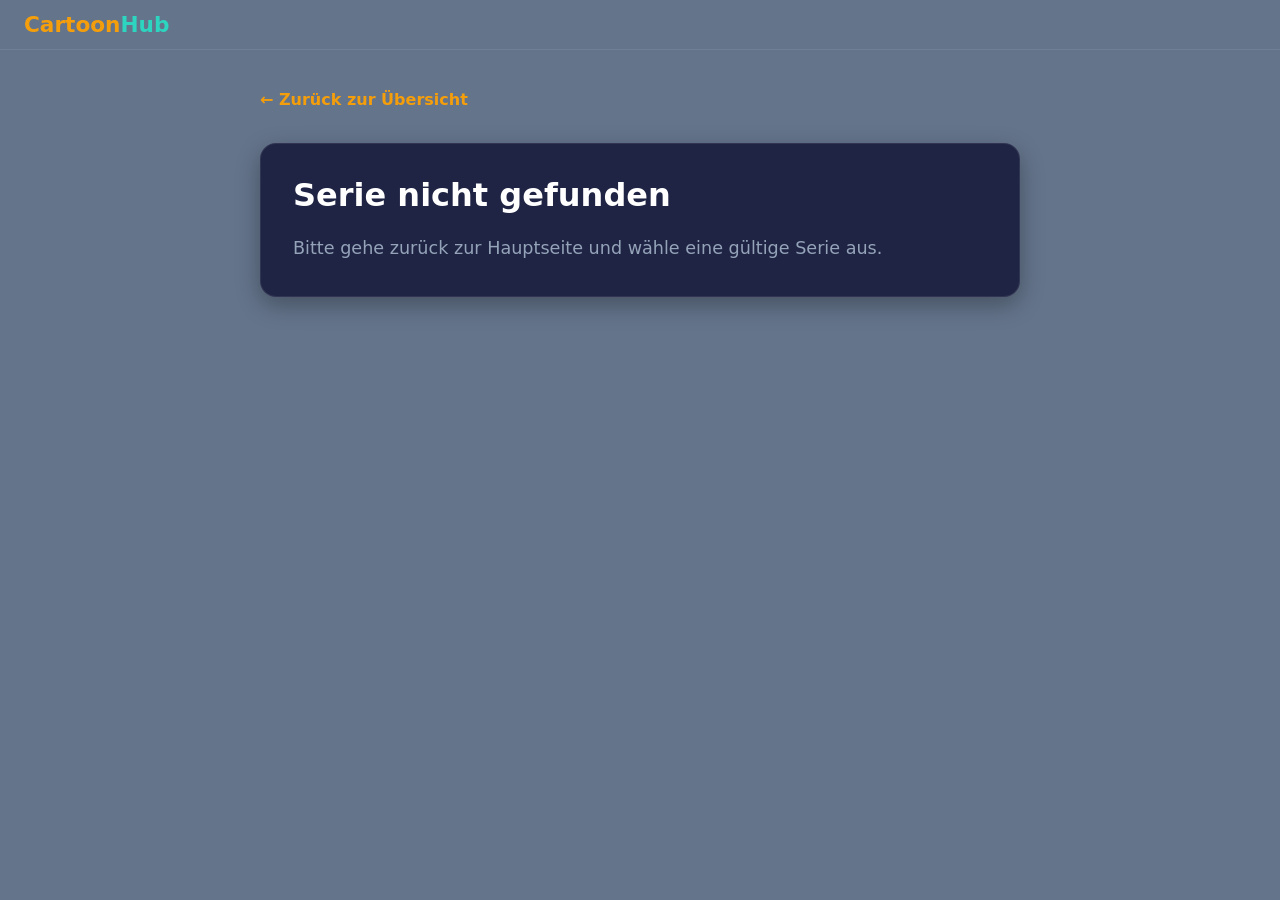
==== src/pages/detail.html @ e81e0ecb "feat: setup the slidebar" ====
<!doctype html>
<html lang="de">
	<head>
		<meta charset="UTF-8" />
		<meta name="viewport" content="width=device-width, initial-scale=1.0" />
		<title>Detailseite – CartoonHub</title>
		<link rel="stylesheet" href="../css/pages/styles.css" />
	</head>
	<body>
		<header class="site-header">
			<div class="nav-container">
				<a href="../../index.html" class="brand">Cartoon<span>Hub</span></a>
			</div>
		</header>

		<main
			class="container"
			style="max-width: 800px; margin: 40px auto; padding: 0 20px">
			<a href="../../index.html" class="back-link">← Zurück zur Übersicht</a>

			<div class="detail-card">
				<h1 id="detailTitle">Lade Titel...</h1>
				<img id="detailImage" src="" alt="" />
				<p id="detailDescription">Lade Beschreibung...</p>
			</div>
		</main>

		<script type="module" src="../js/modules/detail.js"></script>
	</body>
</html>
---- src/css/pages/styles.css ----
@import url('global.css');
@import url('../components/header.css');
@import url('../components/cards.css');
@import url('../components/footer.css');
@import url('detail.css');
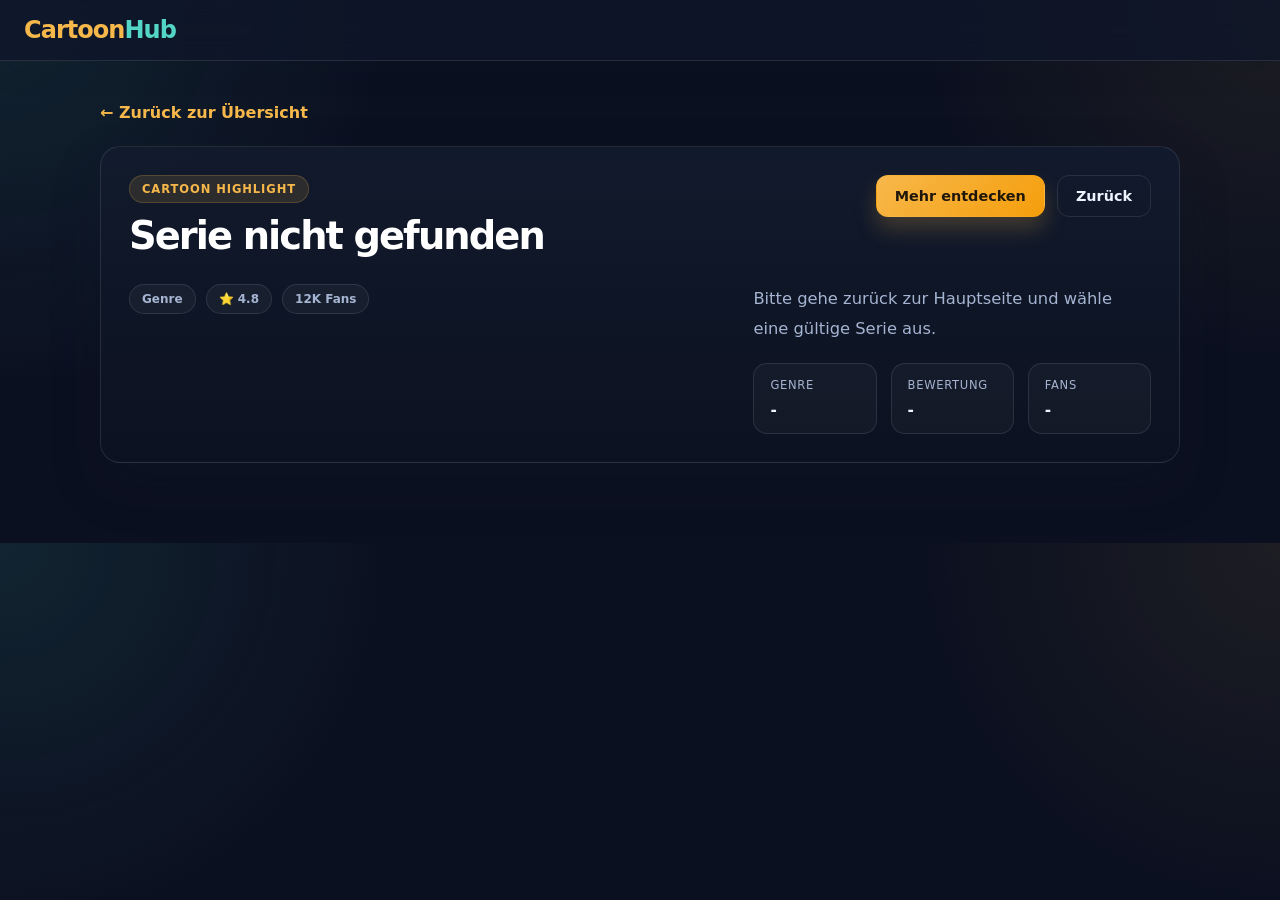
==== commit 993eeef8: "feat: change the card" ====
--- a/src/pages/detail.html
+++ b/src/pages/detail.html
@@ -13,15 +13,59 @@
 			</div>
 		</header>
 
-		<main
-			class="container"
-			style="max-width: 800px; margin: 40px auto; padding: 0 20px">
-			<a href="../../index.html" class="back-link">← Zurück zur Übersicht</a>
+		<main class="detail-main">
+			<div class="detail-shell">
+				<a href="../../index.html" class="back-link">← Zurück zur Übersicht</a>
 
-			<div class="detail-card">
-				<h1 id="detailTitle">Lade Titel...</h1>
-				<img id="detailImage" src="" alt="" />
-				<p id="detailDescription">Lade Beschreibung...</p>
+				<div class="detail-card">
+					<div class="detail-header">
+						<div>
+							<span class="detail-eyebrow">Cartoon Highlight</span>
+							<h1 id="detailTitle">Lade Titel...</h1>
+						</div>
+						<div class="detail-actions">
+							<a href="../../index.html" class="btn btn-primary"
+								>Mehr entdecken</a
+							>
+							<button
+								class="btn btn-outline"
+								type="button"
+								onclick="window.history.back()">
+								Zurück
+							</button>
+						</div>
+					</div>
+
+					<div class="detail-content">
+						<div class="detail-media">
+							<img id="detailImage" src="" alt="" />
+							<div class="detail-badges">
+								<span id="detailGenre">Genre</span>
+								<span id="detailRating">⭐ 4.8</span>
+								<span id="detailFans">12K Fans</span>
+							</div>
+						</div>
+
+						<div class="detail-info">
+							<p id="detailDescription">Lade Beschreibung...</p>
+
+							<div class="detail-stats">
+								<div class="stat-item">
+									<span>Genre</span>
+									<strong id="detailGenreStat">-</strong>
+								</div>
+								<div class="stat-item">
+									<span>Bewertung</span>
+									<strong id="detailRatingStat">-</strong>
+								</div>
+								<div class="stat-item">
+									<span>Fans</span>
+									<strong id="detailFansStat">-</strong>
+								</div>
+							</div>
+						</div>
+					</div>
+				</div>
 			</div>
 		</main>
 
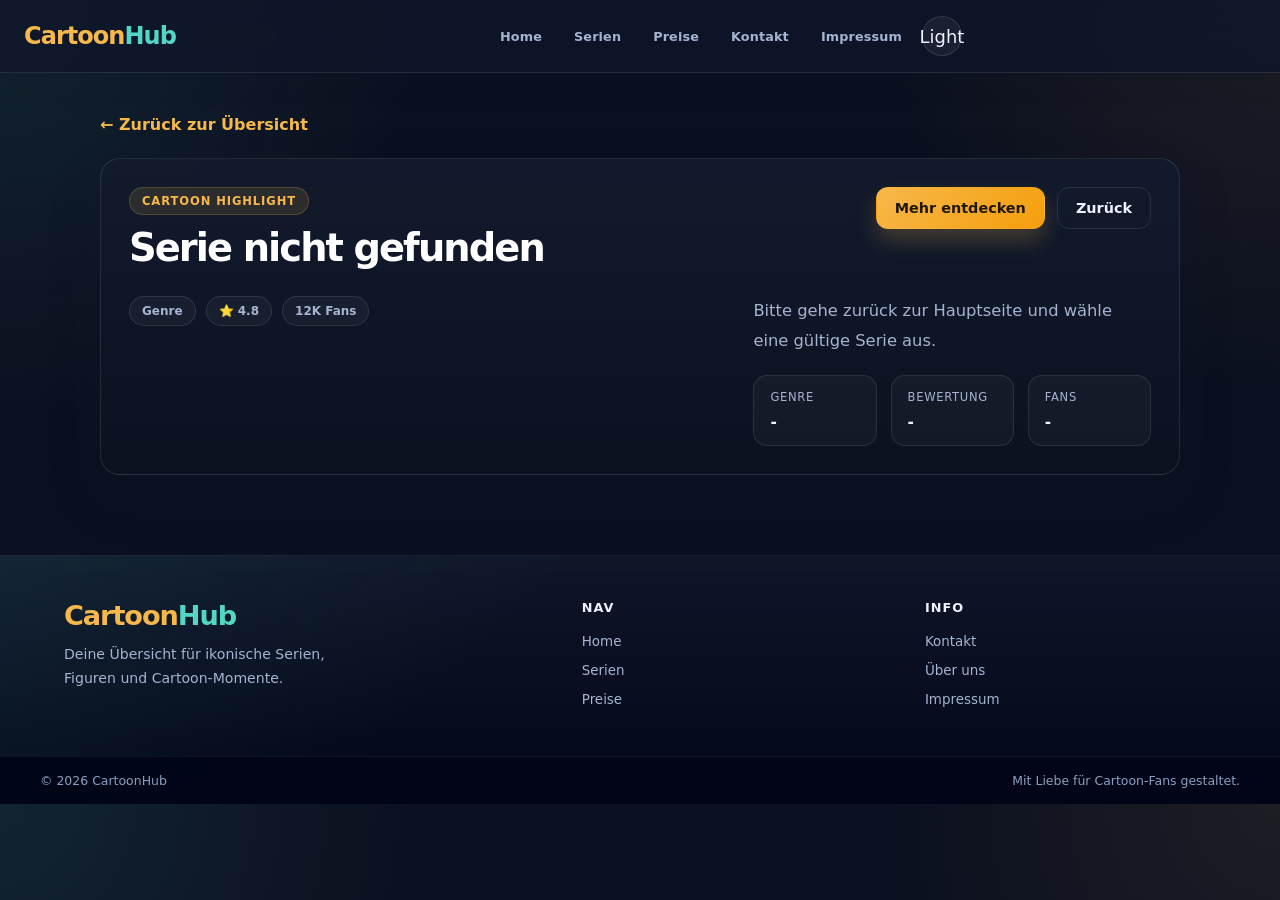
==== commit db7b11d7: "Merge pull request #3 from reshadmandozai39-jpg/feature/homepage Feature/homepage" ====
--- a/src/pages/detail.html
+++ b/src/pages/detail.html
@@ -10,6 +10,28 @@
 		<header class="site-header">
 			<div class="nav-container">
 				<a href="../../index.html" class="brand">Cartoon<span>Hub</span></a>
+				<button
+					class="burger"
+					id="burgerBtn"
+					aria-label="Menü öffnen"
+					aria-expanded="false"
+					type="button">
+					<span></span><span></span><span></span>
+				</button>
+				<nav class="main-nav detail-nav">
+					<a href="../../index.html" class="nav-link">Home</a>
+					<a href="serien.html" class="nav-link">Serien</a>
+					<a href="preise.html" class="nav-link">Preise</a>
+					<a href="kontakt.html" class="nav-link">Kontakt</a>
+					<a href="impressum.html" class="nav-link">Impressum</a>
+					<button
+						class="theme-toggle"
+						id="themeToggle"
+						type="button"
+						aria-label="Farbschema wechseln">
+						<span class="theme-icon">☀️</span>
+					</button>
+				</nav>
 			</div>
 		</header>
 
@@ -69,6 +91,42 @@
 			</div>
 		</main>
 
+		<footer class="site-footer">
+			<div class="footer-container">
+				<div class="footer-col brand-col">
+					<a href="../../index.html" class="footer-brand"
+						>Cartoon<span>Hub</span></a
+					>
+					<p class="brand-desc">
+						Deine Übersicht für ikonische Serien, Figuren und Cartoon-Momente.
+					</p>
+				</div>
+				<div class="footer-col">
+					<h4>Nav</h4>
+					<ul class="footer-links">
+						<li><a href="../../index.html">Home</a></li>
+						<li><a href="serien.html">Serien</a></li>
+						<li><a href="preise.html">Preise</a></li>
+					</ul>
+				</div>
+				<div class="footer-col">
+					<h4>Info</h4>
+					<ul class="footer-links">
+						<li><a href="kontakt.html">Kontakt</a></li>
+						<li><a href="ueber-uns.html">Über uns</a></li>
+						<li><a href="impressum.html">Impressum</a></li>
+					</ul>
+				</div>
+			</div>
+			<div class="footer-bottom">
+				<div class="bottom-container">
+					<span>© 2026 CartoonHub</span
+					><span>Mit Liebe für Cartoon-Fans gestaltet.</span>
+				</div>
+			</div>
+		</footer>
+
 		<script type="module" src="../js/modules/detail.js"></script>
+		<script type="module" src="../js/modules/app.js"></script>
 	</body>
 </html>
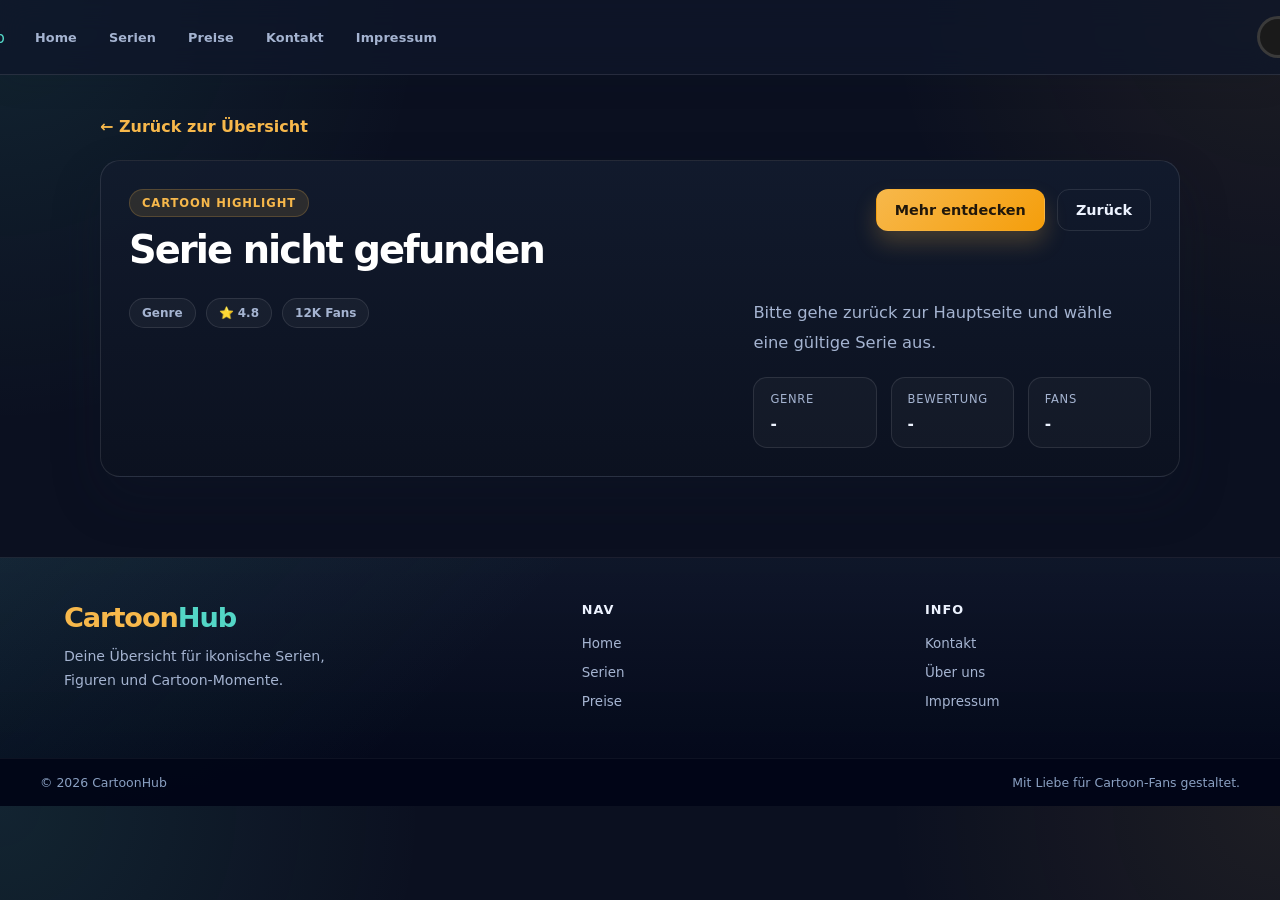
==== commit 54558ff3: "feat: setup the dark and light mode with icon" ====
--- a/src/pages/detail.html
+++ b/src/pages/detail.html
@@ -29,7 +29,36 @@
 						id="themeToggle"
 						type="button"
 						aria-label="Farbschema wechseln">
-						<span class="theme-icon">☀️</span>
+						<span class="theme-toggle-knob"></span>
+						<svg
+							class="theme-icon-moon"
+							xmlns="http://www.w3.org/2000/svg"
+							viewBox="0 0 24 24"
+							fill="none"
+							stroke="currentColor"
+							stroke-width="2"
+							stroke-linecap="round"
+							stroke-linejoin="round">
+							<path d="M21 12.79A9 9 0 1 1 11.21 3 7 7 0 0 0 21 12.79z" />
+						</svg>
+						<svg
+							class="theme-icon-sun"
+							xmlns="http://www.w3.org/2000/svg"
+							viewBox="0 0 24 24"
+							fill="none"
+							stroke="currentColor"
+							stroke-width="2"
+							stroke-linecap="round">
+							<circle cx="12" cy="12" r="4" />
+							<line x1="12" y1="2" x2="12" y2="4" />
+							<line x1="12" y1="20" x2="12" y2="22" />
+							<line x1="4" y1="12" x2="2" y2="12" />
+							<line x1="22" y1="12" x2="20" y2="12" />
+							<line x1="4.9" y1="4.9" x2="3.5" y2="3.5" />
+							<line x1="20.5" y1="20.5" x2="19.1" y2="19.1" />
+							<line x1="4.9" y1="19.1" x2="3.5" y2="20.5" />
+							<line x1="20.5" y1="3.5" x2="19.1" y2="4.9" />
+						</svg>
 					</button>
 				</nav>
 			</div>
--- a/src/css/pages/styles.css
+++ b/src/css/pages/styles.css
@@ -3,3 +3,4 @@
 @import url('../components/cards.css');
 @import url('../components/footer.css');
 @import url('detail.css');
+@import url('../components/section.css');
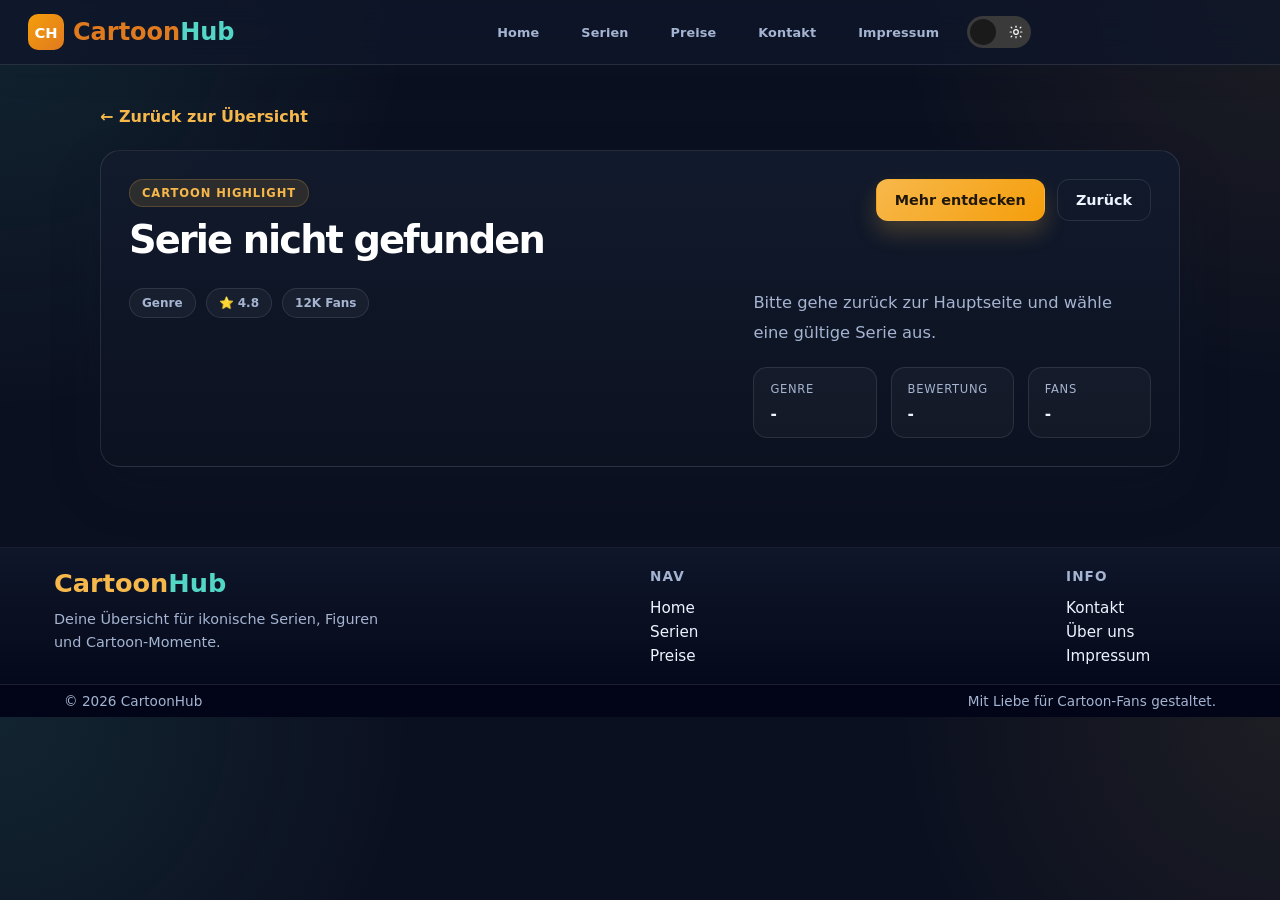
==== commit f7ec6a25: "feat: setup the impressum" ====
--- a/src/pages/detail.html
+++ b/src/pages/detail.html
@@ -9,15 +9,11 @@
 	<body>
 		<header class="site-header">
 			<div class="nav-container">
-				<a href="../../index.html" class="brand">Cartoon<span>Hub</span></a>
-				<button
-					class="burger"
-					id="burgerBtn"
-					aria-label="Menü öffnen"
-					aria-expanded="false"
-					type="button">
-					<span></span><span></span><span></span>
-				</button>
+				<a href="../../index.html" class="brand">
+					<div class="badge">CH</div>
+					<div class="wordmark">Cartoon<span class="hub">Hub</span></div>
+				</a>
+
 				<nav class="main-nav detail-nav">
 					<a href="../../index.html" class="nav-link">Home</a>
 					<a href="serien.html" class="nav-link">Serien</a>
--- a/src/css/pages/styles.css
+++ b/src/css/pages/styles.css
@@ -4,3 +4,5 @@
 @import url('../components/footer.css');
 @import url('detail.css');
 @import url('../components/section.css');
+@import url('../components/kontak.css');
+@import url('../components/impressum.css');
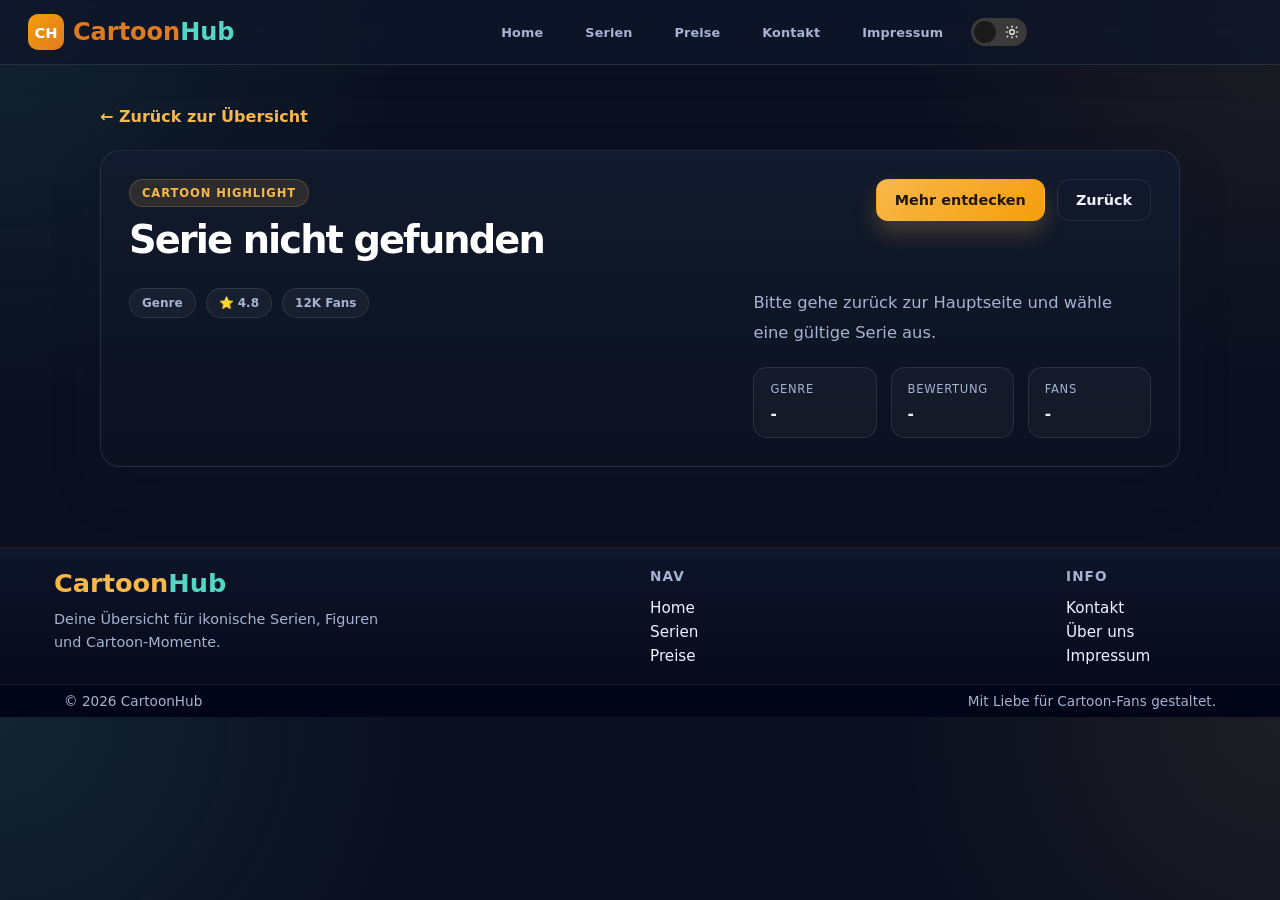
==== commit 6e7bf6be: "feat: setup the responsive design" ====
--- a/src/pages/detail.html
+++ b/src/pages/detail.html
@@ -14,7 +14,11 @@
 					<div class="wordmark">Cartoon<span class="hub">Hub</span></div>
 				</a>
 
-				<nav class="main-nav detail-nav">
+				<button class="burger" id="burgerBtn" type="button" aria-label="Menü öffnen" aria-expanded="false">
+					<span></span><span></span><span></span>
+				</button>
+
+				<nav class="main-nav detail-nav" id="mainNav">
 					<a href="../../index.html" class="nav-link">Home</a>
 					<a href="serien.html" class="nav-link">Serien</a>
 					<a href="preise.html" class="nav-link">Preise</a>
